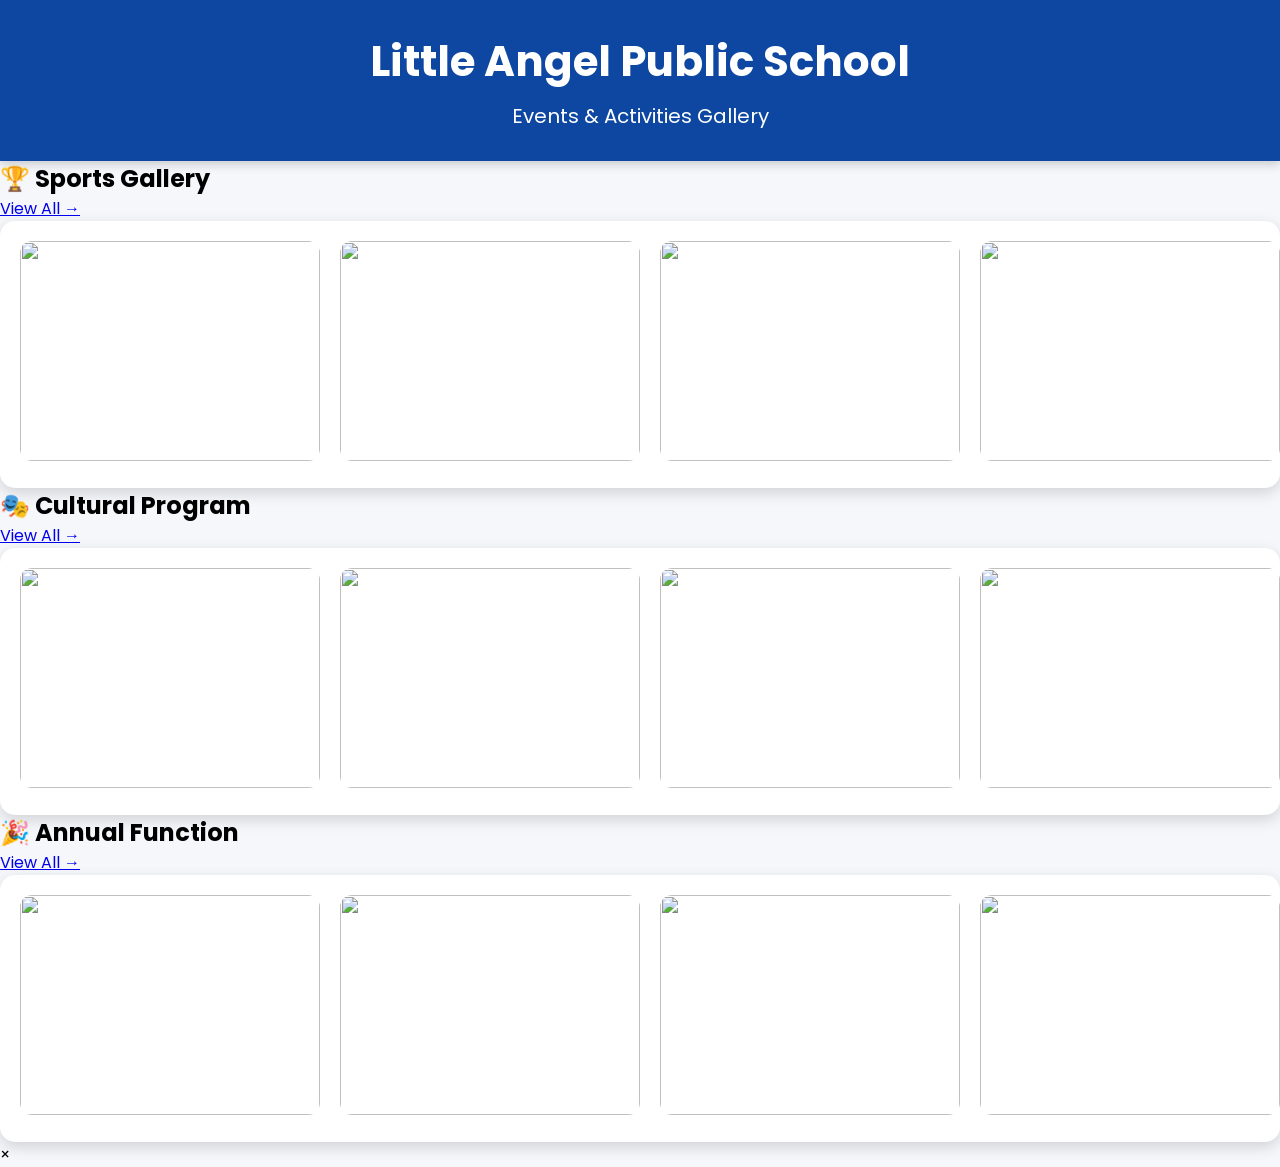
==== index.html @ ba6f6e88 "Update title and enhance gallery sections" ====
<!DOCTYPE html>
<html lang="en">
<head>
<meta charset="UTF-8">
<meta name="viewport" content="width=device-width, initial-scale=1.0">

<title>Little Angel Public School</title>

<link rel="stylesheet" href="style.css">

<link href="https://fonts.googleapis.com/css2?family=Poppins:wght@300;400;500;600;700&display=swap" rel="stylesheet">

</head>

<body>

<header class="header">

<div class="logo-area">

<h1>Little Angel Public School</h1>

<p>Events & Activities Gallery</p>

</div>

</header>

<!-- SPORTS SECTION START -->

<section class="gallery-section">

<div class="section-title">

<h2>🏆 Sports Gallery</h2>

<a href="sports.html" class="view-btn">
View All →
</a>

</div>

<div class="slider">

<div class="slide-track">

<!-- PHOTO 1 -->

<div class="slide">

<img src="https://raw.githubusercontent.com/littleangelP/gallery-slider/main/1%20(1).jpeg" onclick="openImage(this.src)">

</div>

<!-- PHOTO 2 -->

<div class="slide">

<img src="https://raw.githubusercontent.com/littleangelP/gallery-slider/main/1%20(2).jpeg" onclick="openImage(this.src)">

</div>

<!-- PHOTO 3 -->

<div class="slide">

<img src="https://raw.githubusercontent.com/littleangelP/gallery-slider/main/1%20(3).jpeg" onclick="openImage(this.src)">

</div>

<!-- PHOTO 4 -->

<div class="slide">

<img src="https://raw.githubusercontent.com/littleangelP/gallery-slider/main/1%20(4).jpeg" onclick="openImage(this.src)">

</div>

<!-- PHOTO 5 -->

<div class="slide">

<img src="https://raw.githubusercontent.com/littleangelP/gallery-slider/main/1%20(5).jpeg" onclick="openImage(this.src)">

</div>

<!-- PHOTO 6 -->

<div class="slide">

<img src="https://raw.githubusercontent.com/littleangelP/gallery-slider/main/1%20(6).jpeg" onclick="openImage(this.src)">

</div>

<!-- PHOTO 7 -->

<div class="slide">

<img src="https://raw.githubusercontent.com/littleangelP/gallery-slider/main/1%20(7).jpeg" onclick="openImage(this.src)">

</div>

<!-- PHOTO 8 -->

<div class="slide">

<img src="https://raw.githubusercontent.com/littleangelP/gallery-slider/main/1%20(8).jpeg" onclick="openImage(this.src)">

</div>

<!-- PHOTO 9 -->

<div class="slide">

<img src="https://raw.githubusercontent.com/littleangelP/gallery-slider/main/1%20(9).jpeg" onclick="openImage(this.src)">

</div>

<!-- REPEAT FOR SMOOTH LOOP -->

<div class="slide"><img src="https://raw.githubusercontent.com/littleangelP/gallery-slider/main/1%20(1).jpeg" onclick="openImage(this.src)"></div>
<div class="slide"><img src="https://raw.githubusercontent.com/littleangelP/gallery-slider/main/1%20(2).jpeg" onclick="openImage(this.src)"></div>
<div class="slide"><img src="https://raw.githubusercontent.com/littleangelP/gallery-slider/main/1%20(3).jpeg" onclick="openImage(this.src)"></div>
<div class="slide"><img src="https://raw.githubusercontent.com/littleangelP/gallery-slider/main/1%20(4).jpeg" onclick="openImage(this.src)"></div>
<div class="slide"><img src="https://raw.githubusercontent.com/littleangelP/gallery-slider/main/1%20(5).jpeg" onclick="openImage(this.src)"></div>
<div class="slide"><img src="https://raw.githubusercontent.com/littleangelP/gallery-slider/main/1%20(6).jpeg" onclick="openImage(this.src)"></div>
<div class="slide"><img src="https://raw.githubusercontent.com/littleangelP/gallery-slider/main/1%20(7).jpeg" onclick="openImage(this.src)"></div>
<div class="slide"><img src="https://raw.githubusercontent.com/littleangelP/gallery-slider/main/1%20(8).jpeg" onclick="openImage(this.src)"></div>
<div class="slide"><img src="https://raw.githubusercontent.com/littleangelP/gallery-slider/main/1%20(9).jpeg" onclick="openImage(this.src)"></div>

</div>

</div>

</section>
<!-- CULTURAL SECTION -->

<section class="gallery-section">

<div class="section-title">

<h2>🎭 Cultural Program</h2>

<a href="culture.html" class="view-btn">
View All →
</a>

</div>

<div class="slider">

<div class="slide-track">

<div class="slide">
<img src="https://via.placeholder.com/500x350/1e88e5/ffffff?text=Cultural+1" onclick="openImage(this.src)">
</div>

<div class="slide">
<img src="https://via.placeholder.com/500x350/43a047/ffffff?text=Cultural+2" onclick="openImage(this.src)">
</div>

<div class="slide">
<img src="https://via.placeholder.com/500x350/e53935/ffffff?text=Cultural+3" onclick="openImage(this.src)">
</div>

<div class="slide">
<img src="https://via.placeholder.com/500x350/f9a825/ffffff?text=Cultural+4" onclick="openImage(this.src)">
</div>

<!-- Repeat -->

<div class="slide">
<img src="https://via.placeholder.com/500x350/1e88e5/ffffff?text=Cultural+1" onclick="openImage(this.src)">
</div>

<div class="slide">
<img src="https://via.placeholder.com/500x350/43a047/ffffff?text=Cultural+2" onclick="openImage(this.src)">
</div>

</div>

</div>

</section>

<!-- ANNUAL FUNCTION -->

<section class="gallery-section">

<div class="section-title">

<h2>🎉 Annual Function</h2>

<a href="annual.html" class="view-btn">
View All →
</a>

</div>

<div class="slider">

<div class="slide-track">

<div class="slide">
<img src="https://via.placeholder.com/500x350/8e24aa/ffffff?text=Annual+1" onclick="openImage(this.src)">
</div>

<div class="slide">
<img src="https://via.placeholder.com/500x350/3949ab/ffffff?text=Annual+2" onclick="openImage(this.src)">
</div>

<div class="slide">
<img src="https://via.placeholder.com/500x350/00897b/ffffff?text=Annual+3" onclick="openImage(this.src)">
</div>

<div class="slide">
<img src="https://via.placeholder.com/500x350/f4511e/ffffff?text=Annual+4" onclick="openImage(this.src)">
</div>

<!-- Repeat -->

<div class="slide">
<img src="https://via.placeholder.com/500x350/8e24aa/ffffff?text=Annual+1" onclick="openImage(this.src)">
</div>

<div class="slide">
<img src="https://via.placeholder.com/500x350/3949ab/ffffff?text=Annual+2" onclick="openImage(this.src)">
</div>

</div>

</div>

</section>

<!-- LIGHTBOX -->

<div id="lightbox" class="lightbox" onclick="closeImage()">

<span class="close-btn">&times;</span>

<img id="lightbox-img">

</div>

<script src="script.js"></script>

</body>
</html>
---- style.css ----
*{
margin:0;
padding:0;
box-sizing:border-box;
}

body{
font-family:'Poppins',sans-serif;
background:#f5f7fb;
}

header{
background:#0d47a1;
color:#fff;
text-align:center;
padding:30px 20px;
box-shadow:0 3px 10px rgba(0,0,0,.2);
}

header h1{
font-size:42px;
font-weight:700;
}

header p{
font-size:20px;
margin-top:8px;
}

.gallery{
width:95%;
margin:40px auto;
}

.gallery h2{
font-size:32px;
color:#0d47a1;
margin-bottom:20px;
}

.slider{
overflow:hidden;
border-radius:15px;
background:#fff;
padding:20px;
box-shadow:0 5px 15px rgba(0,0,0,.15);
}

.slide-track{
display:flex;
width:calc(300px * 18);
animation:scroll 30s linear infinite;
}

.slide{
width:300px;
margin-right:20px;
flex-shrink:0;
}

.slide img{
width:100%;
height:220px;
object-fit:cover;
border-radius:12px;
transition:.4s;
}

.slide img:hover{
transform:scale(1.05);
}

@keyframes scroll{
0%{
transform:translateX(0);
}
100%{
transform:translateX(calc(-320px * 9));
}
}
@media (max-width:768px){

header h1{
font-size:28px;
}

header p{
font-size:16px;
}

.gallery h2{
font-size:24px;
}

.slide{
width:240px;
}

.slide img{
height:180px;
}

.slide-track{
width:calc(260px * 18);
}

}
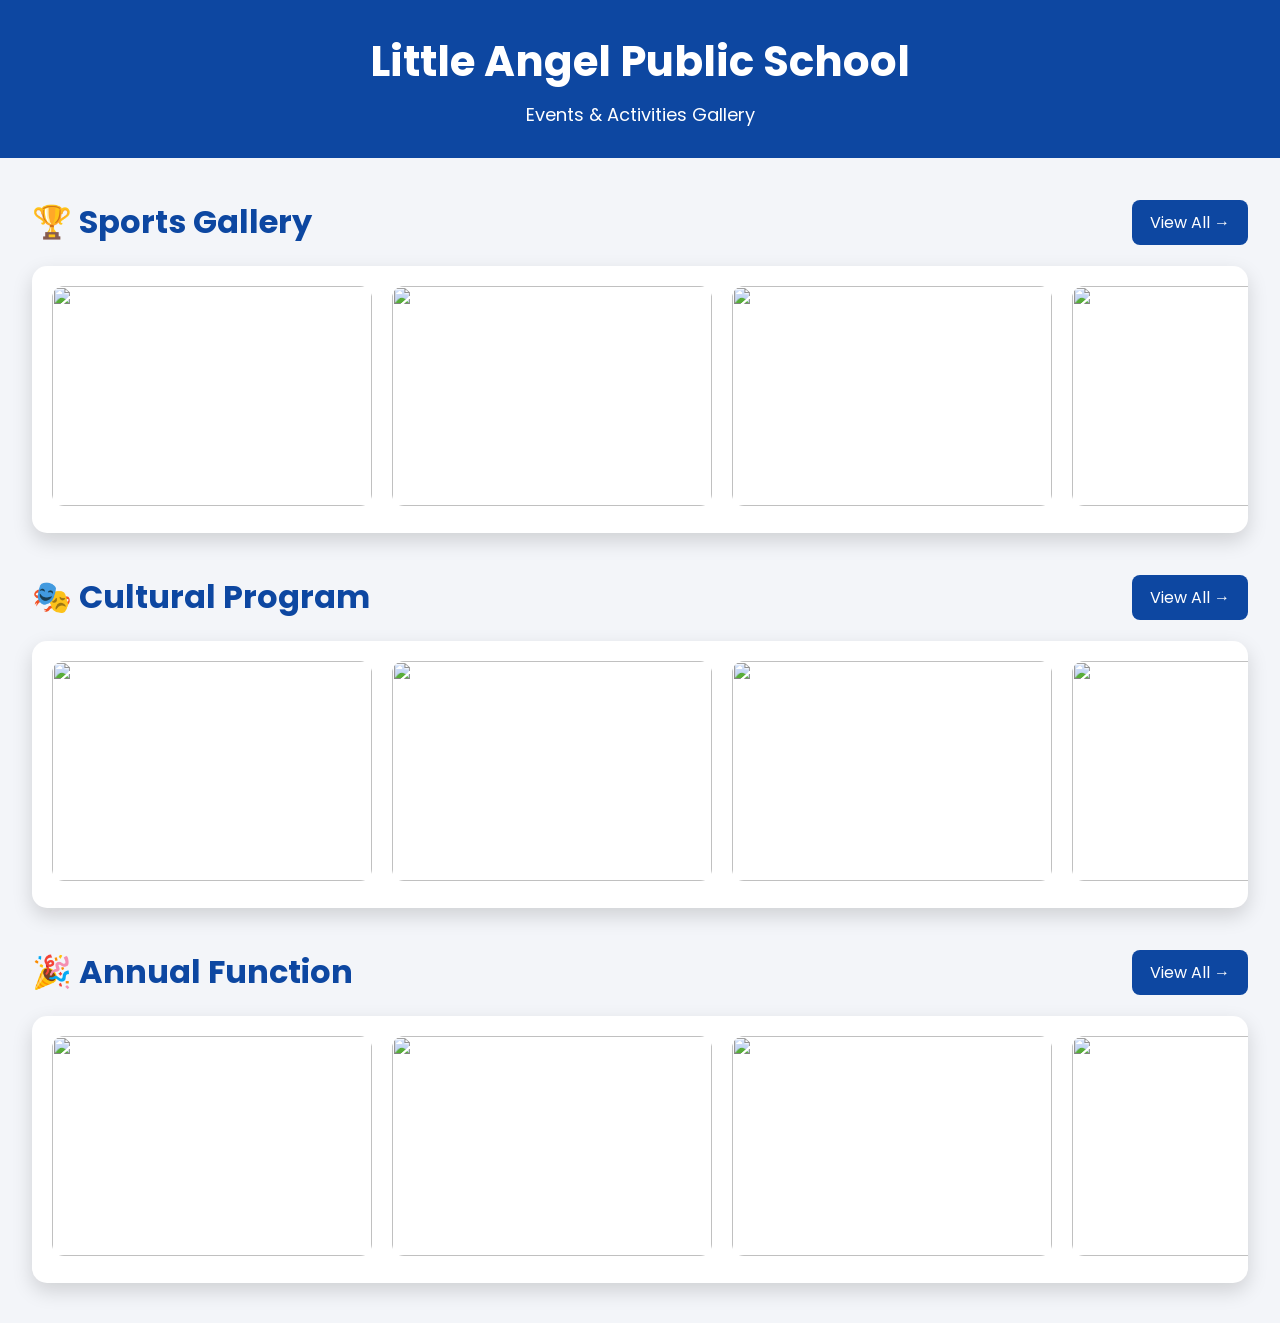
==== commit 1b92c4e6: "Update index.html" ====
--- a/index.html
+++ b/index.html
@@ -152,30 +152,50 @@
 <div class="slide-track">
 
 <div class="slide">
-<img src="https://via.placeholder.com/500x350/1e88e5/ffffff?text=Cultural+1" onclick="openImage(this.src)">
-</div>
-
-<div class="slide">
-<img src="https://via.placeholder.com/500x350/43a047/ffffff?text=Cultural+2" onclick="openImage(this.src)">
-</div>
-
-<div class="slide">
-<img src="https://via.placeholder.com/500x350/e53935/ffffff?text=Cultural+3" onclick="openImage(this.src)">
-</div>
-
-<div class="slide">
-<img src="https://via.placeholder.com/500x350/f9a825/ffffff?text=Cultural+4" onclick="openImage(this.src)">
+<img src="https://raw.githubusercontent.com/littleangelP/gallery-slider/main/1%20(1).jpeg" onclick="openImage(this.src)">
+</div>
+
+<div class="slide">
+<img src="https://raw.githubusercontent.com/littleangelP/gallery-slider/main/1%20(2).jpeg" onclick="openImage(this.src)">
+</div>
+
+<div class="slide">
+<img src="https://raw.githubusercontent.com/littleangelP/gallery-slider/main/1%20(3).jpeg" onclick="openImage(this.src)">
+</div>
+
+<div class="slide">
+<img src="https://raw.githubusercontent.com/littleangelP/gallery-slider/main/1%20(4).jpeg" onclick="openImage(this.src)">
 </div>
 
 <!-- Repeat -->
 
 <div class="slide">
-<img src="https://via.placeholder.com/500x350/1e88e5/ffffff?text=Cultural+1" onclick="openImage(this.src)">
-</div>
-
-<div class="slide">
-<img src="https://via.placeholder.com/500x350/43a047/ffffff?text=Cultural+2" onclick="openImage(this.src)">
-</div>
+<img src="https://raw.githubusercontent.com/littleangelP/gallery-slider/main/1%20(5).jpeg" onclick="openImage(this.src)">
+</div>
+
+<div class="slide">
+<img src="https://raw.githubusercontent.com/littleangelP/gallery-slider/main/1%20(6).jpeg" onclick="openImage(this.src)">
+</div>
+<div class="slide">
+<img src="https://raw.githubusercontent.com/littleangelP/gallery-slider/main/1%20(7).jpeg" onclick="openImage(this.src)">
+</div>
+  <div class="slide">
+<img src="https://raw.githubusercontent.com/littleangelP/gallery-slider/main/1%20(8).jpeg" onclick="openImage(this.src)">
+</div>
+  <div class="slide">
+<img src="https://raw.githubusercontent.com/littleangelP/gallery-slider/main/1%20(9).jpeg" onclick="openImage(this.src)">
+</div>
+  <!-- REPEAT FOR SMOOTH LOOP -->
+
+<div class="slide"><img src="https://raw.githubusercontent.com/littleangelP/gallery-slider/main/1%20(1).jpeg" onclick="openImage(this.src)"></div>
+<div class="slide"><img src="https://raw.githubusercontent.com/littleangelP/gallery-slider/main/1%20(2).jpeg" onclick="openImage(this.src)"></div>
+<div class="slide"><img src="https://raw.githubusercontent.com/littleangelP/gallery-slider/main/1%20(3).jpeg" onclick="openImage(this.src)"></div>
+<div class="slide"><img src="https://raw.githubusercontent.com/littleangelP/gallery-slider/main/1%20(4).jpeg" onclick="openImage(this.src)"></div>
+<div class="slide"><img src="https://raw.githubusercontent.com/littleangelP/gallery-slider/main/1%20(5).jpeg" onclick="openImage(this.src)"></div>
+<div class="slide"><img src="https://raw.githubusercontent.com/littleangelP/gallery-slider/main/1%20(6).jpeg" onclick="openImage(this.src)"></div>
+<div class="slide"><img src="https://raw.githubusercontent.com/littleangelP/gallery-slider/main/1%20(7).jpeg" onclick="openImage(this.src)"></div>
+<div class="slide"><img src="https://raw.githubusercontent.com/littleangelP/gallery-slider/main/1%20(8).jpeg" onclick="openImage(this.src)"></div>
+<div class="slide"><img src="https://raw.githubusercontent.com/littleangelP/gallery-slider/main/1%20(9).jpeg" onclick="openImage(this.src)"></div>
 
 </div>
 
@@ -202,30 +222,50 @@
 <div class="slide-track">
 
 <div class="slide">
-<img src="https://via.placeholder.com/500x350/8e24aa/ffffff?text=Annual+1" onclick="openImage(this.src)">
-</div>
-
-<div class="slide">
-<img src="https://via.placeholder.com/500x350/3949ab/ffffff?text=Annual+2" onclick="openImage(this.src)">
-</div>
-
-<div class="slide">
-<img src="https://via.placeholder.com/500x350/00897b/ffffff?text=Annual+3" onclick="openImage(this.src)">
-</div>
-
-<div class="slide">
-<img src="https://via.placeholder.com/500x350/f4511e/ffffff?text=Annual+4" onclick="openImage(this.src)">
+<img src="https://raw.githubusercontent.com/littleangelP/gallery-slider/main/1%20(1).jpeg" onclick="openImage(this.src)">
+</div>
+
+<div class="slide">
+<img src="https://raw.githubusercontent.com/littleangelP/gallery-slider/main/1%20(2).jpeg" onclick="openImage(this.src)">
+</div>
+
+<div class="slide">
+<img src="https://raw.githubusercontent.com/littleangelP/gallery-slider/main/1%20(3).jpeg" onclick="openImage(this.src)">
+</div>
+
+<div class="slide">
+<img src="https://raw.githubusercontent.com/littleangelP/gallery-slider/main/1%20(4).jpeg" onclick="openImage(this.src)">
 </div>
 
 <!-- Repeat -->
 
 <div class="slide">
-<img src="https://via.placeholder.com/500x350/8e24aa/ffffff?text=Annual+1" onclick="openImage(this.src)">
-</div>
-
-<div class="slide">
-<img src="https://via.placeholder.com/500x350/3949ab/ffffff?text=Annual+2" onclick="openImage(this.src)">
-</div>
+<img src="https://raw.githubusercontent.com/littleangelP/gallery-slider/main/1%20(5).jpeg" onclick="openImage(this.src)">
+</div>
+
+<div class="slide">
+<img src="https://raw.githubusercontent.com/littleangelP/gallery-slider/main/1%20(6).jpeg" onclick="openImage(this.src)">
+</div>
+<div class="slide">
+<img src="https://raw.githubusercontent.com/littleangelP/gallery-slider/main/1%20(7).jpeg" onclick="openImage(this.src)">
+</div>
+  <div class="slide">
+<img src="https://raw.githubusercontent.com/littleangelP/gallery-slider/main/1%20(8).jpeg" onclick="openImage(this.src)">
+</div>
+  <div class="slide">
+<img src="https://raw.githubusercontent.com/littleangelP/gallery-slider/main/1%20(9).jpeg" onclick="openImage(this.src)">
+</div>
+  <!-- REPEAT FOR SMOOTH LOOP -->
+
+<div class="slide"><img src="https://raw.githubusercontent.com/littleangelP/gallery-slider/main/1%20(1).jpeg" onclick="openImage(this.src)"></div>
+<div class="slide"><img src="https://raw.githubusercontent.com/littleangelP/gallery-slider/main/1%20(2).jpeg" onclick="openImage(this.src)"></div>
+<div class="slide"><img src="https://raw.githubusercontent.com/littleangelP/gallery-slider/main/1%20(3).jpeg" onclick="openImage(this.src)"></div>
+<div class="slide"><img src="https://raw.githubusercontent.com/littleangelP/gallery-slider/main/1%20(4).jpeg" onclick="openImage(this.src)"></div>
+<div class="slide"><img src="https://raw.githubusercontent.com/littleangelP/gallery-slider/main/1%20(5).jpeg" onclick="openImage(this.src)"></div>
+<div class="slide"><img src="https://raw.githubusercontent.com/littleangelP/gallery-slider/main/1%20(6).jpeg" onclick="openImage(this.src)"></div>
+<div class="slide"><img src="https://raw.githubusercontent.com/littleangelP/gallery-slider/main/1%20(7).jpeg" onclick="openImage(this.src)"></div>
+<div class="slide"><img src="https://raw.githubusercontent.com/littleangelP/gallery-slider/main/1%20(8).jpeg" onclick="openImage(this.src)"></div>
+<div class="slide"><img src="https://raw.githubusercontent.com/littleangelP/gallery-slider/main/1%20(9).jpeg" onclick="openImage(this.src)"></div>
 
 </div>
 
@@ -235,11 +275,15 @@
 
 <!-- LIGHTBOX -->
 
-<div id="lightbox" class="lightbox" onclick="closeImage()">
-
-<span class="close-btn">&times;</span>
+<div id="lightbox" class="lightbox">
+
+<span class="close-btn" onclick="closeImage()">&times;</span>
+
+<span class="prev-btn" onclick="prevImage()">❮</span>
 
 <img id="lightbox-img">
+
+<span class="next-btn" onclick="nextImage()">❯</span>
 
 </div>
 
--- a/style.css
+++ b/style.css
@@ -1,107 +1,128 @@
 *{
-margin:0;
-padding:0;
-box-sizing:border-box;
+    margin:0;
+    padding:0;
+    box-sizing:border-box;
+    font-family:'Poppins',sans-serif;
 }
 
 body{
-font-family:'Poppins',sans-serif;
-background:#f5f7fb;
+    background:#f3f5f9;
 }
 
-header{
-background:#0d47a1;
-color:#fff;
-text-align:center;
-padding:30px 20px;
-box-shadow:0 3px 10px rgba(0,0,0,.2);
+.header{
+    background:#0d47a1;
+    color:#fff;
+    text-align:center;
+    padding:30px 20px;
 }
 
-header h1{
-font-size:42px;
-font-weight:700;
+.header h1{
+    font-size:42px;
+    font-weight:700;
 }
 
-header p{
-font-size:20px;
-margin-top:8px;
+.header p{
+    margin-top:8px;
+    font-size:18px;
 }
 
-.gallery{
-width:95%;
-margin:40px auto;
+.gallery-section{
+    width:95%;
+    margin:40px auto;
 }
 
-.gallery h2{
-font-size:32px;
-color:#0d47a1;
-margin-bottom:20px;
+.section-title{
+    display:flex;
+    justify-content:space-between;
+    align-items:center;
+    margin-bottom:20px;
+}
+
+.section-title h2{
+    color:#0d47a1;
+    font-size:32px;
+}
+
+.view-btn{
+    background:#0d47a1;
+    color:#fff;
+    text-decoration:none;
+    padding:10px 18px;
+    border-radius:8px;
 }
 
 .slider{
-overflow:hidden;
-border-radius:15px;
-background:#fff;
-padding:20px;
-box-shadow:0 5px 15px rgba(0,0,0,.15);
+    overflow:hidden;
+    border-radius:15px;
+    background:#fff;
+    padding:20px;
+    box-shadow:0 8px 20px rgba(0,0,0,.15);
 }
 
 .slide-track{
-display:flex;
-width:calc(300px * 18);
-animation:scroll 30s linear infinite;
+    display:flex;
+    gap:20px;
+    width:max-content;
+    animation:scroll 35s linear infinite;
+}
+
+.slide-track:hover{
+    animation-play-state:paused;
 }
 
 .slide{
-width:300px;
-margin-right:20px;
-flex-shrink:0;
+    width:320px;
+    flex-shrink:0;
 }
 
 .slide img{
-width:100%;
-height:220px;
-object-fit:cover;
-border-radius:12px;
-transition:.4s;
+    width:100%;
+    height:220px;
+    object-fit:cover;
+    border-radius:12px;
+    cursor:pointer;
+    transition:.4s;
 }
 
 .slide img:hover{
-transform:scale(1.05);
+    transform:scale(1.05);
 }
 
 @keyframes scroll{
-0%{
-transform:translateX(0);
-}
-100%{
-transform:translateX(calc(-320px * 9));
-}
-}
-@media (max-width:768px){
-
-header h1{
-font-size:28px;
+    from{
+        transform:translateX(0);
+    }
+    to{
+        transform:translateX(-50%);
+    }
 }
 
-header p{
-font-size:16px;
+/* Lightbox */
+
+.lightbox{
+    display:none;
+    position:fixed;
+    left:0;
+    top:0;
+    width:100%;
+    height:100%;
+    background:rgba(0,0,0,.9);
+    justify-content:center;
+    align-items:center;
+    z-index:9999;
 }
 
-.gallery h2{
-font-size:24px;
+.lightbox img{
+    max-width:90%;
+    max-height:90%;
+    border-radius:10px;
 }
 
-.slide{
-width:240px;
+.close-btn{
+    position:absolute;
+    right:30px;
+    top:20px;
+    color:#fff;
+    font-size:45px;
+    cursor:pointer;
 }
-
-.slide img{
-height:180px;
-}
-
-.slide-track{
-width:calc(260px * 18);
-}
-
-}
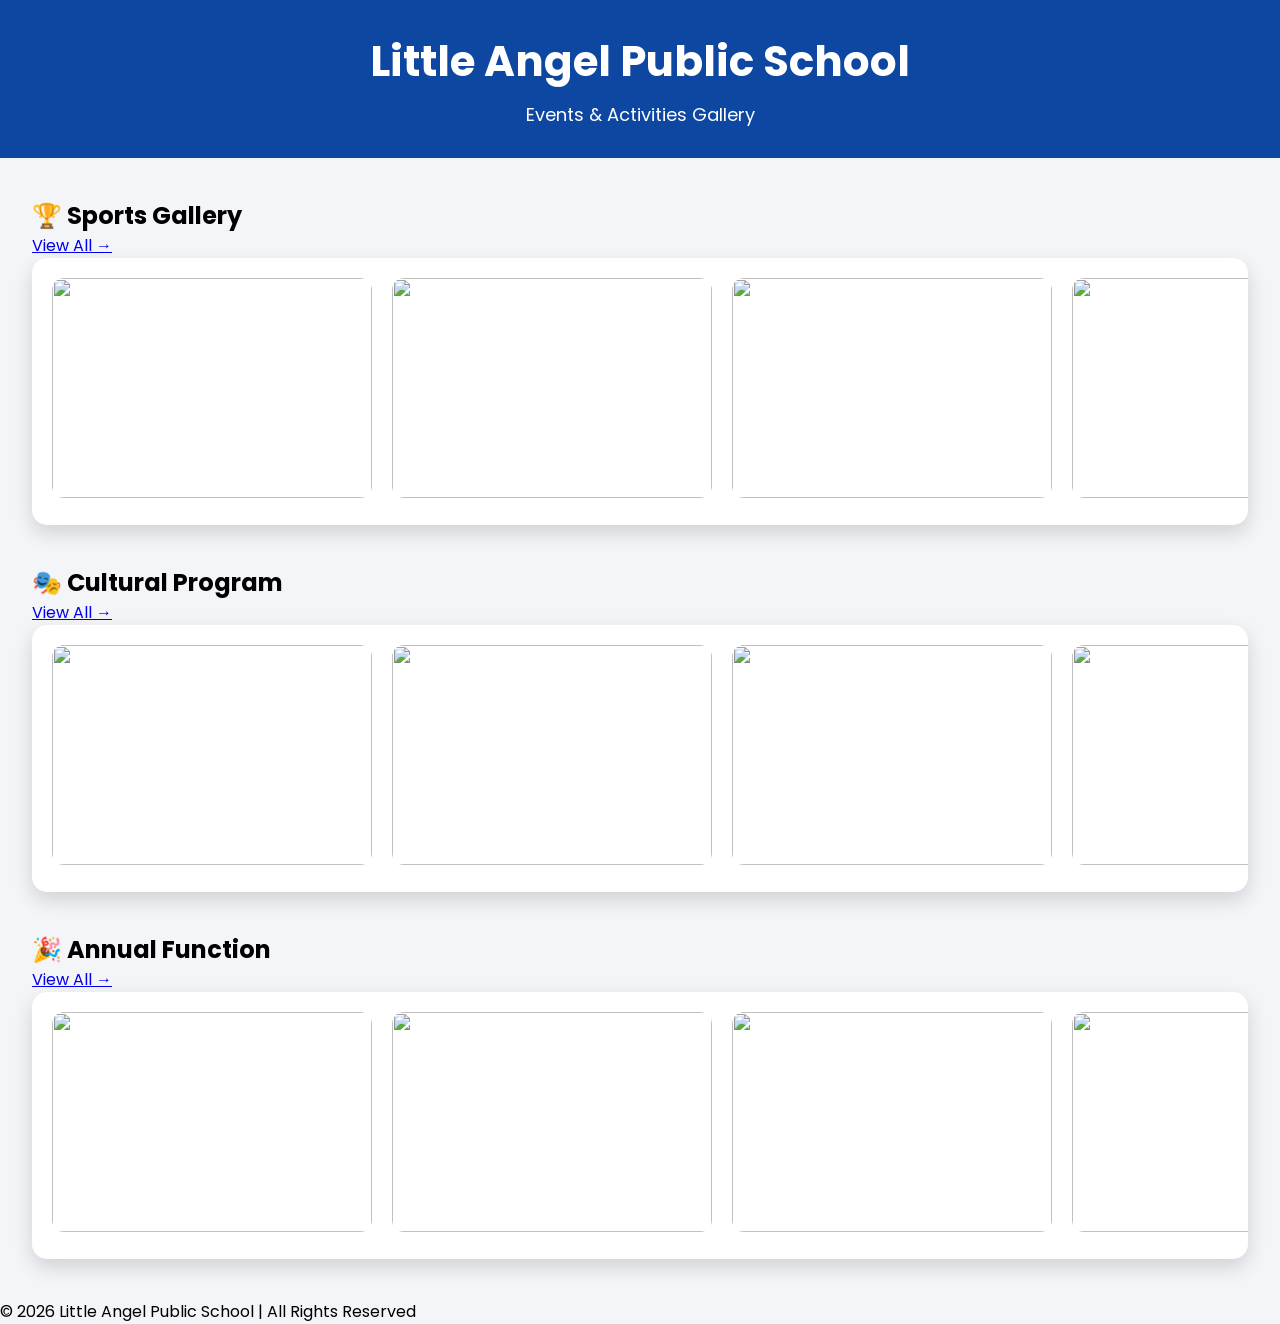
==== commit db3a3140: "Update title and improve gallery section structure" ====
--- a/index.html
+++ b/index.html
@@ -1,10 +1,13 @@
 <!DOCTYPE html>
 <html lang="en">
+
 <head>
+
 <meta charset="UTF-8">
+
 <meta name="viewport" content="width=device-width, initial-scale=1.0">
 
-<title>Little Angel Public School</title>
+<title>Little Angel Public School Gallery</title>
 
 <link rel="stylesheet" href="style.css">
 
@@ -14,9 +17,11 @@
 
 <body>
 
+<!-- ================= HEADER ================= -->
+
 <header class="header">
 
-<div class="logo-area">
+<div class="header-content">
 
 <h1>Little Angel Public School</h1>
 
@@ -26,15 +31,166 @@
 
 </header>
 
-<!-- SPORTS SECTION START -->
+<!-- =============== SPORTS SECTION =============== -->
 
 <section class="gallery-section">
 
-<div class="section-title">
+<div class="section-header">
 
 <h2>🏆 Sports Gallery</h2>
 
-<a href="sports.html" class="view-btn">
+<a href="sports.html" class="view-all">
+
+View All →
+
+</a>
+
+</div>
+
+<div class="slider">
+
+<div class="slide-track">
+
+<!-- Photo 1 -->
+
+<div class="slide">
+
+<img src="https://raw.githubusercontent.com/littleangelP/gallery-slider/main/1%20(1).jpeg"
+
+onclick="openImage(this.src)">
+
+</div>
+
+<!-- Photo 2 -->
+
+<div class="slide">
+
+<img src="https://raw.githubusercontent.com/littleangelP/gallery-slider/main/1%20(2).jpeg"
+
+onclick="openImage(this.src)">
+
+</div>
+
+<!-- Photo 3 -->
+
+<div class="slide">
+
+<img src="https://raw.githubusercontent.com/littleangelP/gallery-slider/main/1%20(3).jpeg"
+
+onclick="openImage(this.src)">
+
+</div>
+
+<!-- Photo 4 -->
+
+<div class="slide">
+
+<img src="https://raw.githubusercontent.com/littleangelP/gallery-slider/main/1%20(4).jpeg"
+
+onclick="openImage(this.src)">
+
+</div>
+
+<!-- Photo 5 -->
+
+<div class="slide">
+
+<img src="https://raw.githubusercontent.com/littleangelP/gallery-slider/main/1%20(5).jpeg"
+
+onclick="openImage(this.src)">
+
+</div>
+
+<!-- Photo 6 -->
+
+<div class="slide">
+
+<img src="https://raw.githubusercontent.com/littleangelP/gallery-slider/main/1%20(6).jpeg"
+
+onclick="openImage(this.src)">
+
+</div>
+
+<!-- Photo 7 -->
+
+<div class="slide">
+
+<img src="https://raw.githubusercontent.com/littleangelP/gallery-slider/main/1%20(7).jpeg"
+
+onclick="openImage(this.src)">
+
+</div>
+
+<!-- Photo 8 -->
+
+<div class="slide">
+
+<img src="https://raw.githubusercontent.com/littleangelP/gallery-slider/main/1%20(8).jpeg"
+
+onclick="openImage(this.src)">
+
+</div>
+
+<!-- Photo 9 -->
+
+<div class="slide">
+
+<img src="https://raw.githubusercontent.com/littleangelP/gallery-slider/main/1%20(9).jpeg"
+
+onclick="openImage(this.src)">
+
+</div>
+<!-- Duplicate Photos for Infinite Slider -->
+
+<div class="slide">
+<img src="https://raw.githubusercontent.com/littleangelP/gallery-slider/main/1%20(1).jpeg" onclick="openImage(this.src)">
+</div>
+
+<div class="slide">
+<img src="https://raw.githubusercontent.com/littleangelP/gallery-slider/main/1%20(2).jpeg" onclick="openImage(this.src)">
+</div>
+
+<div class="slide">
+<img src="https://raw.githubusercontent.com/littleangelP/gallery-slider/main/1%20(3).jpeg" onclick="openImage(this.src)">
+</div>
+
+<div class="slide">
+<img src="https://raw.githubusercontent.com/littleangelP/gallery-slider/main/1%20(4).jpeg" onclick="openImage(this.src)">
+</div>
+
+<div class="slide">
+<img src="https://raw.githubusercontent.com/littleangelP/gallery-slider/main/1%20(5).jpeg" onclick="openImage(this.src)">
+</div>
+
+<div class="slide">
+<img src="https://raw.githubusercontent.com/littleangelP/gallery-slider/main/1%20(6).jpeg" onclick="openImage(this.src)">
+</div>
+
+<div class="slide">
+<img src="https://raw.githubusercontent.com/littleangelP/gallery-slider/main/1%20(7).jpeg" onclick="openImage(this.src)">
+</div>
+
+<div class="slide">
+<img src="https://raw.githubusercontent.com/littleangelP/gallery-slider/main/1%20(8).jpeg" onclick="openImage(this.src)">
+</div>
+
+<div class="slide">
+<img src="https://raw.githubusercontent.com/littleangelP/gallery-slider/main/1%20(9).jpeg" onclick="openImage(this.src)">
+</div>
+
+</div>
+</div>
+</section>
+
+<!-- ================= CULTURAL SECTION ================= -->
+
+<section class="gallery-section">
+
+<div class="section-header">
+
+<h2>🎭 Cultural Program</h2>
+
+<a href="culture.html" class="view-all">
 View All →
 </a>
 
@@ -44,79 +200,102 @@
 
 <div class="slide-track">
 
-<!-- PHOTO 1 -->
-
-<div class="slide">
-
+<div class="slide">
 <img src="https://raw.githubusercontent.com/littleangelP/gallery-slider/main/1%20(1).jpeg" onclick="openImage(this.src)">
-
-</div>
-
-<!-- PHOTO 2 -->
-
-<div class="slide">
-
+</div>
+
+<div class="slide">
 <img src="https://raw.githubusercontent.com/littleangelP/gallery-slider/main/1%20(2).jpeg" onclick="openImage(this.src)">
-
-</div>
-
-<!-- PHOTO 3 -->
-
-<div class="slide">
-
+</div>
+
+<div class="slide">
 <img src="https://raw.githubusercontent.com/littleangelP/gallery-slider/main/1%20(3).jpeg" onclick="openImage(this.src)">
-
-</div>
-
-<!-- PHOTO 4 -->
-
-<div class="slide">
-
+</div>
+
+<div class="slide">
 <img src="https://raw.githubusercontent.com/littleangelP/gallery-slider/main/1%20(4).jpeg" onclick="openImage(this.src)">
-
-</div>
-
-<!-- PHOTO 5 -->
-
-<div class="slide">
-
+</div>
+
+<div class="slide">
 <img src="https://raw.githubusercontent.com/littleangelP/gallery-slider/main/1%20(5).jpeg" onclick="openImage(this.src)">
-
-</div>
-
-<!-- PHOTO 6 -->
-
-<div class="slide">
-
+</div>
+
+<div class="slide">
 <img src="https://raw.githubusercontent.com/littleangelP/gallery-slider/main/1%20(6).jpeg" onclick="openImage(this.src)">
-
-</div>
-
-<!-- PHOTO 7 -->
-
-<div class="slide">
-
+</div>
+
+<div class="slide">
 <img src="https://raw.githubusercontent.com/littleangelP/gallery-slider/main/1%20(7).jpeg" onclick="openImage(this.src)">
-
-</div>
-
-<!-- PHOTO 8 -->
-
-<div class="slide">
-
+</div>
+
+<div class="slide">
 <img src="https://raw.githubusercontent.com/littleangelP/gallery-slider/main/1%20(8).jpeg" onclick="openImage(this.src)">
-
-</div>
-
-<!-- PHOTO 9 -->
-
-<div class="slide">
-
+</div>
+
+<div class="slide">
 <img src="https://raw.githubusercontent.com/littleangelP/gallery-slider/main/1%20(9).jpeg" onclick="openImage(this.src)">
-
-</div>
-
-<!-- REPEAT FOR SMOOTH LOOP -->
+</div>
+<!-- Duplicate Cultural Photos -->
+
+<div class="slide">
+<img src="https://raw.githubusercontent.com/littleangelP/gallery-slider/main/1%20(1).jpeg" onclick="openImage(this.src)">
+</div>
+
+<div class="slide">
+<img src="https://raw.githubusercontent.com/littleangelP/gallery-slider/main/1%20(2).jpeg" onclick="openImage(this.src)">
+</div>
+
+<div class="slide">
+<img src="https://raw.githubusercontent.com/littleangelP/gallery-slider/main/1%20(3).jpeg" onclick="openImage(this.src)">
+</div>
+
+<div class="slide">
+<img src="https://raw.githubusercontent.com/littleangelP/gallery-slider/main/1%20(4).jpeg" onclick="openImage(this.src)">
+</div>
+
+<div class="slide">
+<img src="https://raw.githubusercontent.com/littleangelP/gallery-slider/main/1%20(5).jpeg" onclick="openImage(this.src)">
+</div>
+
+<div class="slide">
+<img src="https://raw.githubusercontent.com/littleangelP/gallery-slider/main/1%20(6).jpeg" onclick="openImage(this.src)">
+</div>
+
+<div class="slide">
+<img src="https://raw.githubusercontent.com/littleangelP/gallery-slider/main/1%20(7).jpeg" onclick="openImage(this.src)">
+</div>
+
+<div class="slide">
+<img src="https://raw.githubusercontent.com/littleangelP/gallery-slider/main/1%20(8).jpeg" onclick="openImage(this.src)">
+</div>
+
+<div class="slide">
+<img src="https://raw.githubusercontent.com/littleangelP/gallery-slider/main/1%20(9).jpeg" onclick="openImage(this.src)">
+</div>
+
+</div>
+
+</div>
+
+</section>
+
+<!-- ================= ANNUAL FUNCTION ================= -->
+
+<section class="gallery-section">
+
+<div class="section-header">
+
+<h2>🎉 Annual Function</h2>
+
+<a href="annual.html" class="view-all">
+View All →
+</a>
+
+</div>
+
+<div class="slider">
+
+<div class="slide-track">
 
 <div class="slide"><img src="https://raw.githubusercontent.com/littleangelP/gallery-slider/main/1%20(1).jpeg" onclick="openImage(this.src)"></div>
 <div class="slide"><img src="https://raw.githubusercontent.com/littleangelP/gallery-slider/main/1%20(2).jpeg" onclick="openImage(this.src)"></div>
@@ -127,65 +306,7 @@
 <div class="slide"><img src="https://raw.githubusercontent.com/littleangelP/gallery-slider/main/1%20(7).jpeg" onclick="openImage(this.src)"></div>
 <div class="slide"><img src="https://raw.githubusercontent.com/littleangelP/gallery-slider/main/1%20(8).jpeg" onclick="openImage(this.src)"></div>
 <div class="slide"><img src="https://raw.githubusercontent.com/littleangelP/gallery-slider/main/1%20(9).jpeg" onclick="openImage(this.src)"></div>
-
-</div>
-
-</div>
-
-</section>
-<!-- CULTURAL SECTION -->
-
-<section class="gallery-section">
-
-<div class="section-title">
-
-<h2>🎭 Cultural Program</h2>
-
-<a href="culture.html" class="view-btn">
-View All →
-</a>
-
-</div>
-
-<div class="slider">
-
-<div class="slide-track">
-
-<div class="slide">
-<img src="https://raw.githubusercontent.com/littleangelP/gallery-slider/main/1%20(1).jpeg" onclick="openImage(this.src)">
-</div>
-
-<div class="slide">
-<img src="https://raw.githubusercontent.com/littleangelP/gallery-slider/main/1%20(2).jpeg" onclick="openImage(this.src)">
-</div>
-
-<div class="slide">
-<img src="https://raw.githubusercontent.com/littleangelP/gallery-slider/main/1%20(3).jpeg" onclick="openImage(this.src)">
-</div>
-
-<div class="slide">
-<img src="https://raw.githubusercontent.com/littleangelP/gallery-slider/main/1%20(4).jpeg" onclick="openImage(this.src)">
-</div>
-
-<!-- Repeat -->
-
-<div class="slide">
-<img src="https://raw.githubusercontent.com/littleangelP/gallery-slider/main/1%20(5).jpeg" onclick="openImage(this.src)">
-</div>
-
-<div class="slide">
-<img src="https://raw.githubusercontent.com/littleangelP/gallery-slider/main/1%20(6).jpeg" onclick="openImage(this.src)">
-</div>
-<div class="slide">
-<img src="https://raw.githubusercontent.com/littleangelP/gallery-slider/main/1%20(7).jpeg" onclick="openImage(this.src)">
-</div>
-  <div class="slide">
-<img src="https://raw.githubusercontent.com/littleangelP/gallery-slider/main/1%20(8).jpeg" onclick="openImage(this.src)">
-</div>
-  <div class="slide">
-<img src="https://raw.githubusercontent.com/littleangelP/gallery-slider/main/1%20(9).jpeg" onclick="openImage(this.src)">
-</div>
-  <!-- REPEAT FOR SMOOTH LOOP -->
+<!-- Duplicate Annual Photos -->
 
 <div class="slide"><img src="https://raw.githubusercontent.com/littleangelP/gallery-slider/main/1%20(1).jpeg" onclick="openImage(this.src)"></div>
 <div class="slide"><img src="https://raw.githubusercontent.com/littleangelP/gallery-slider/main/1%20(2).jpeg" onclick="openImage(this.src)"></div>
@@ -203,77 +324,7 @@
 
 </section>
 
-<!-- ANNUAL FUNCTION -->
-
-<section class="gallery-section">
-
-<div class="section-title">
-
-<h2>🎉 Annual Function</h2>
-
-<a href="annual.html" class="view-btn">
-View All →
-</a>
-
-</div>
-
-<div class="slider">
-
-<div class="slide-track">
-
-<div class="slide">
-<img src="https://raw.githubusercontent.com/littleangelP/gallery-slider/main/1%20(1).jpeg" onclick="openImage(this.src)">
-</div>
-
-<div class="slide">
-<img src="https://raw.githubusercontent.com/littleangelP/gallery-slider/main/1%20(2).jpeg" onclick="openImage(this.src)">
-</div>
-
-<div class="slide">
-<img src="https://raw.githubusercontent.com/littleangelP/gallery-slider/main/1%20(3).jpeg" onclick="openImage(this.src)">
-</div>
-
-<div class="slide">
-<img src="https://raw.githubusercontent.com/littleangelP/gallery-slider/main/1%20(4).jpeg" onclick="openImage(this.src)">
-</div>
-
-<!-- Repeat -->
-
-<div class="slide">
-<img src="https://raw.githubusercontent.com/littleangelP/gallery-slider/main/1%20(5).jpeg" onclick="openImage(this.src)">
-</div>
-
-<div class="slide">
-<img src="https://raw.githubusercontent.com/littleangelP/gallery-slider/main/1%20(6).jpeg" onclick="openImage(this.src)">
-</div>
-<div class="slide">
-<img src="https://raw.githubusercontent.com/littleangelP/gallery-slider/main/1%20(7).jpeg" onclick="openImage(this.src)">
-</div>
-  <div class="slide">
-<img src="https://raw.githubusercontent.com/littleangelP/gallery-slider/main/1%20(8).jpeg" onclick="openImage(this.src)">
-</div>
-  <div class="slide">
-<img src="https://raw.githubusercontent.com/littleangelP/gallery-slider/main/1%20(9).jpeg" onclick="openImage(this.src)">
-</div>
-  <!-- REPEAT FOR SMOOTH LOOP -->
-
-<div class="slide"><img src="https://raw.githubusercontent.com/littleangelP/gallery-slider/main/1%20(1).jpeg" onclick="openImage(this.src)"></div>
-<div class="slide"><img src="https://raw.githubusercontent.com/littleangelP/gallery-slider/main/1%20(2).jpeg" onclick="openImage(this.src)"></div>
-<div class="slide"><img src="https://raw.githubusercontent.com/littleangelP/gallery-slider/main/1%20(3).jpeg" onclick="openImage(this.src)"></div>
-<div class="slide"><img src="https://raw.githubusercontent.com/littleangelP/gallery-slider/main/1%20(4).jpeg" onclick="openImage(this.src)"></div>
-<div class="slide"><img src="https://raw.githubusercontent.com/littleangelP/gallery-slider/main/1%20(5).jpeg" onclick="openImage(this.src)"></div>
-<div class="slide"><img src="https://raw.githubusercontent.com/littleangelP/gallery-slider/main/1%20(6).jpeg" onclick="openImage(this.src)"></div>
-<div class="slide"><img src="https://raw.githubusercontent.com/littleangelP/gallery-slider/main/1%20(7).jpeg" onclick="openImage(this.src)"></div>
-<div class="slide"><img src="https://raw.githubusercontent.com/littleangelP/gallery-slider/main/1%20(8).jpeg" onclick="openImage(this.src)"></div>
-<div class="slide"><img src="https://raw.githubusercontent.com/littleangelP/gallery-slider/main/1%20(9).jpeg" onclick="openImage(this.src)"></div>
-
-</div>
-
-</div>
-
-</section>
-
-<!-- LIGHTBOX -->
+<!-- ================= LIGHTBOX ================= -->
 
 <div id="lightbox" class="lightbox">
 
@@ -281,11 +332,17 @@
 
 <span class="prev-btn" onclick="prevImage()">❮</span>
 
-<img id="lightbox-img">
+<img id="lightbox-img" src="" alt="Gallery Image">
 
 <span class="next-btn" onclick="nextImage()">❯</span>
 
 </div>
+
+<footer class="footer">
+
+<p>© 2026 Little Angel Public School | All Rights Reserved</p>
+
+</footer>
 
 <script src="script.js"></script>
 
--- a/style.css
+++ b/style.css
@@ -126,3 +126,27 @@
     font-size:45px;
     cursor:pointer;
 }
+.prev-btn,
+.next-btn{
+position:absolute;
+top:50%;
+transform:translateY(-50%);
+font-size:55px;
+color:white;
+cursor:pointer;
+padding:15px;
+user-select:none;
+}
+
+.prev-btn{
+left:20px;
+}
+
+.next-btn{
+right:20px;
+}
+
+.prev-btn:hover,
+.next-btn:hover{
+color:#ffd700;
+}
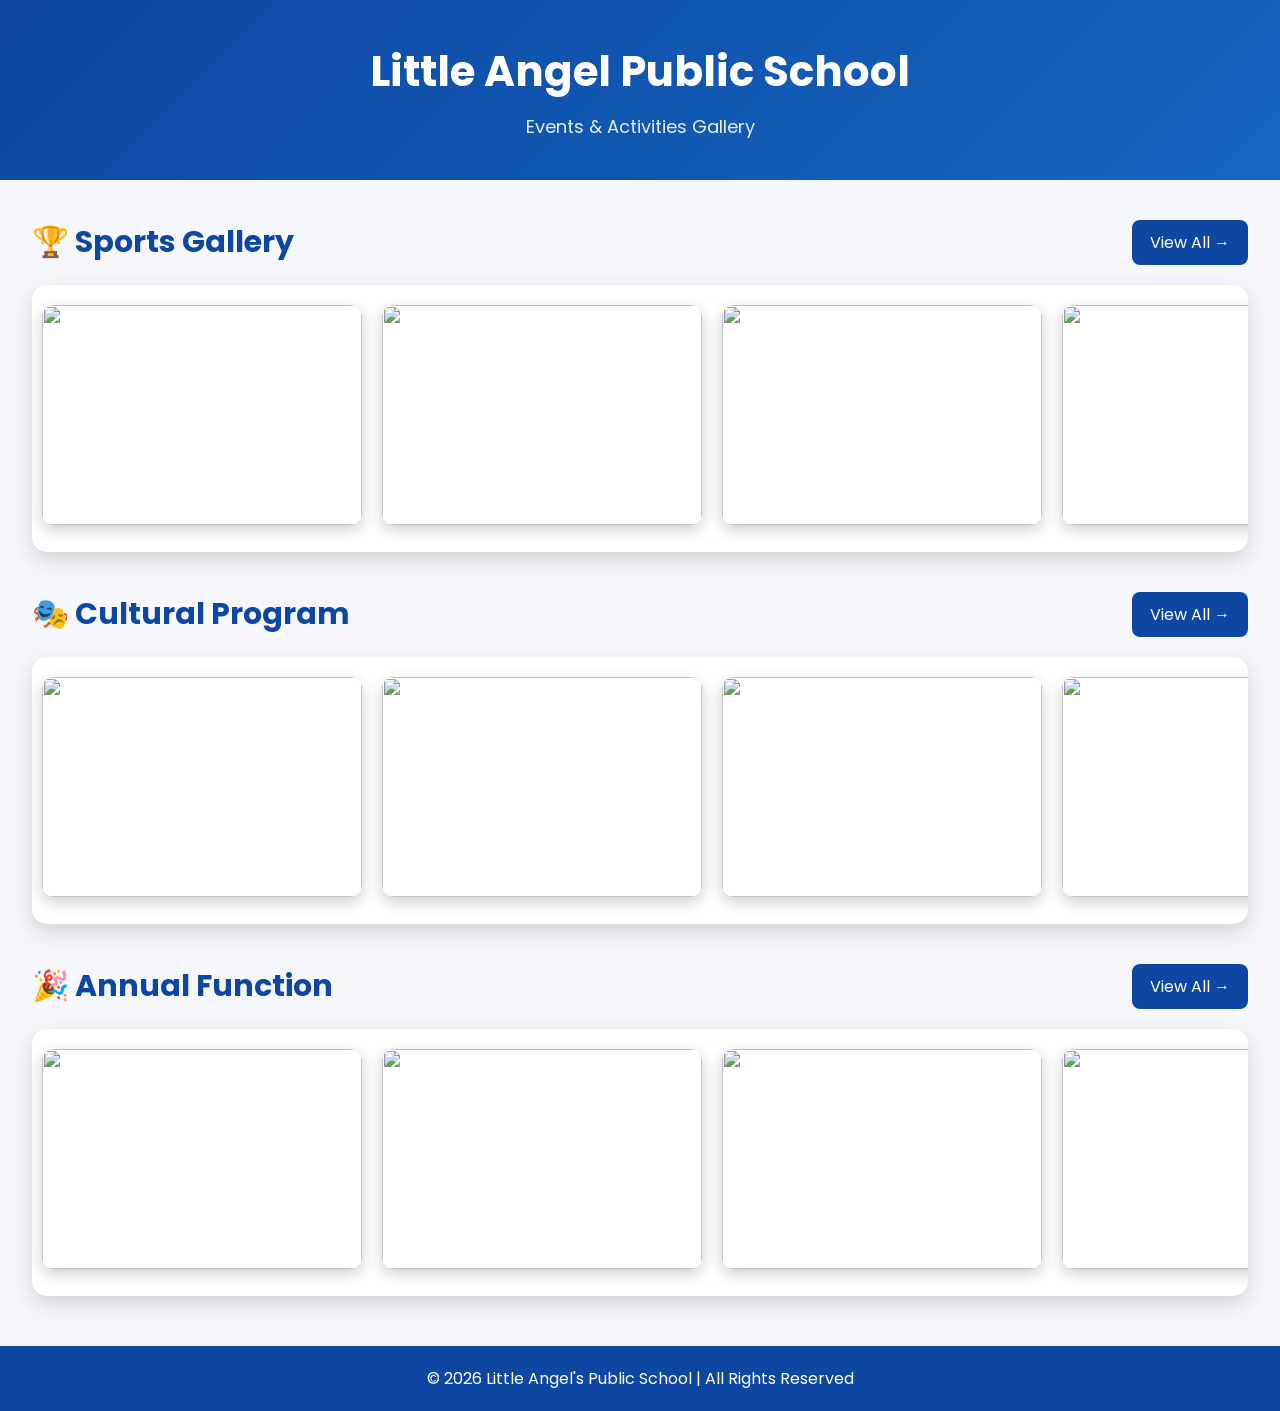
==== commit 3eb1b4e8: "Correct footer text for Little Angel's Public School" ====
--- a/index.html
+++ b/index.html
@@ -340,7 +340,7 @@
 
 <footer class="footer">
 
-<p>© 2026 Little Angel Public School | All Rights Reserved</p>
+<p>© 2026 Little Angel's Public School | All Rights Reserved</p>
 
 </footer>
 
--- a/style.css
+++ b/style.css
@@ -1,19 +1,28 @@
+/* ==========================
+   RESET
+========================== */
+
 *{
     margin:0;
     padding:0;
     box-sizing:border-box;
+}
+
+body{
     font-family:'Poppins',sans-serif;
-}
-
-body{
-    background:#f3f5f9;
-}
+    background:#f5f7fb;
+    color:#222;
+}
+
+/* ==========================
+   HEADER
+========================== */
 
 .header{
-    background:#0d47a1;
+    background:linear-gradient(135deg,#0d47a1,#1565c0);
     color:#fff;
     text-align:center;
-    padding:30px 20px;
+    padding:40px 20px;
 }
 
 .header h1{
@@ -22,56 +31,72 @@
 }
 
 .header p{
-    margin-top:8px;
+    margin-top:10px;
     font-size:18px;
-}
+    opacity:.9;
+}
+
+/* ==========================
+   SECTION
+========================== */
 
 .gallery-section{
     width:95%;
+    max-width:1400px;
     margin:40px auto;
 }
 
-.section-title{
+.section-header{
     display:flex;
     justify-content:space-between;
     align-items:center;
     margin-bottom:20px;
 }
 
-.section-title h2{
+.section-header h2{
+    font-size:30px;
     color:#0d47a1;
-    font-size:32px;
-}
-
-.view-btn{
+}
+
+.view-all{
+    text-decoration:none;
     background:#0d47a1;
-    color:#fff;
-    text-decoration:none;
+    color:white;
     padding:10px 18px;
     border-radius:8px;
-}
+    transition:.3s;
+}
+
+.view-all:hover{
+    background:#08306b;
+}
+/* ==========================
+   SLIDER
+========================== */
 
 .slider{
+    width:100%;
     overflow:hidden;
+    position:relative;
+    background:#fff;
     border-radius:15px;
-    background:#fff;
-    padding:20px;
+    padding:20px 0;
     box-shadow:0 8px 20px rgba(0,0,0,.15);
 }
 
 .slide-track{
     display:flex;
-    gap:20px;
     width:max-content;
     animation:scroll 35s linear infinite;
 }
 
-.slide-track:hover{
+.slider:hover .slide-track{
     animation-play-state:paused;
 }
 
 .slide{
     width:320px;
+    margin:0 10px;
     flex-shrink:0;
 }
 
@@ -82,6 +107,7 @@
     border-radius:12px;
     cursor:pointer;
     transition:.4s;
+    box-shadow:0 5px 15px rgba(0,0,0,.2);
 }
 
 .slide img:hover{
@@ -89,24 +115,28 @@
 }
 
 @keyframes scroll{
-    from{
-        transform:translateX(0);
-    }
-    to{
-        transform:translateX(-50%);
-    }
-}
-
-/* Lightbox */
+
+0%{
+transform:translateX(0);
+}
+
+100%{
+transform:translateX(-50%);
+}
+
+}
+/* ==========================
+   LIGHTBOX
+========================== */
 
 .lightbox{
     display:none;
     position:fixed;
+    top:0;
     left:0;
-    top:0;
     width:100%;
     height:100%;
-    background:rgba(0,0,0,.9);
+    background:rgba(0,0,0,.92);
     justify-content:center;
     align-items:center;
     z-index:9999;
@@ -115,38 +145,192 @@
 .lightbox img{
     max-width:90%;
     max-height:90%;
-    border-radius:10px;
-}
+    border-radius:12px;
+    box-shadow:0 10px 30px rgba(0,0,0,.5);
+}
+
+/* Close Button */
 
 .close-btn{
     position:absolute;
+    top:20px;
     right:30px;
-    top:20px;
+    font-size:55px;
     color:#fff;
-    font-size:45px;
     cursor:pointer;
-}
+    user-select:none;
+}
+
+/* Previous / Next */
+
 .prev-btn,
 .next-btn{
-position:absolute;
-top:50%;
-transform:translateY(-50%);
-font-size:55px;
-color:white;
-cursor:pointer;
-padding:15px;
-user-select:none;
+
+    position:absolute;
+    top:50%;
+    transform:translateY(-50%);
+
+    width:70px;
+    height:70px;
+
+    background:rgba(255,255,255,.2);
+
+    border-radius:50%;
+
+    display:flex;
+    justify-content:center;
+    align-items:center;
+
+    font-size:45px;
+    color:white;
+
+    cursor:pointer;
+
+    transition:.3s;
+
+    user-select:none;
+
 }
 
 .prev-btn{
-left:20px;
+
+    left:20px;
+
 }
 
 .next-btn{
-right:20px;
+
+    right:20px;
+
 }
 
 .prev-btn:hover,
 .next-btn:hover{
-color:#ffd700;
-}
+
+    background:#1565c0;
+
+}
+
+/* Footer */
+
+.footer{
+
+    background:#0d47a1;
+
+    color:white;
+
+    text-align:center;
+
+    padding:20px;
+
+    margin-top:50px;
+
+}
+
+/* Mobile */
+
+@media(max-width:768px){
+
+.header h1{
+
+font-size:28px;
+
+}
+
+.section-header{
+
+flex-direction:column;
+
+gap:10px;
+
+}
+
+.section-header h2{
+
+font-size:24px;
+
+}
+
+.slide{
+
+width:250px;
+
+}
+
+.slide img{
+
+height:180px;
+
+}
+
+.prev-btn,
+.next-btn{
+
+width:50px;
+height:50px;
+font-size:30px;
+
+}
+
+.close-btn{
+
+font-size:40px;
+
+}
+
+}
+/* ==========================
+   GALLERY GRID
+========================== */
+
+.gallery-grid{
+
+display:grid;
+
+grid-template-columns:repeat(auto-fit,minmax(280px,1fr));
+
+gap:25px;
+
+width:95%;
+
+max-width:1400px;
+
+margin:auto;
+
+padding:30px 0;
+
+}
+
+.gallery-grid img{
+
+width:100%;
+
+height:240px;
+
+object-fit:cover;
+
+border-radius:12px;
+
+cursor:pointer;
+
+transition:.4s;
+
+box-shadow:0 5px 15px rgba(0,0,0,.2);
+
+}
+
+.gallery-grid img:hover{
+
+transform:scale(1.05);
+
+}
+
+@media(max-width:768px){
+
+.gallery-grid{
+
+grid-template-columns:1fr;
+
+}
+
+}
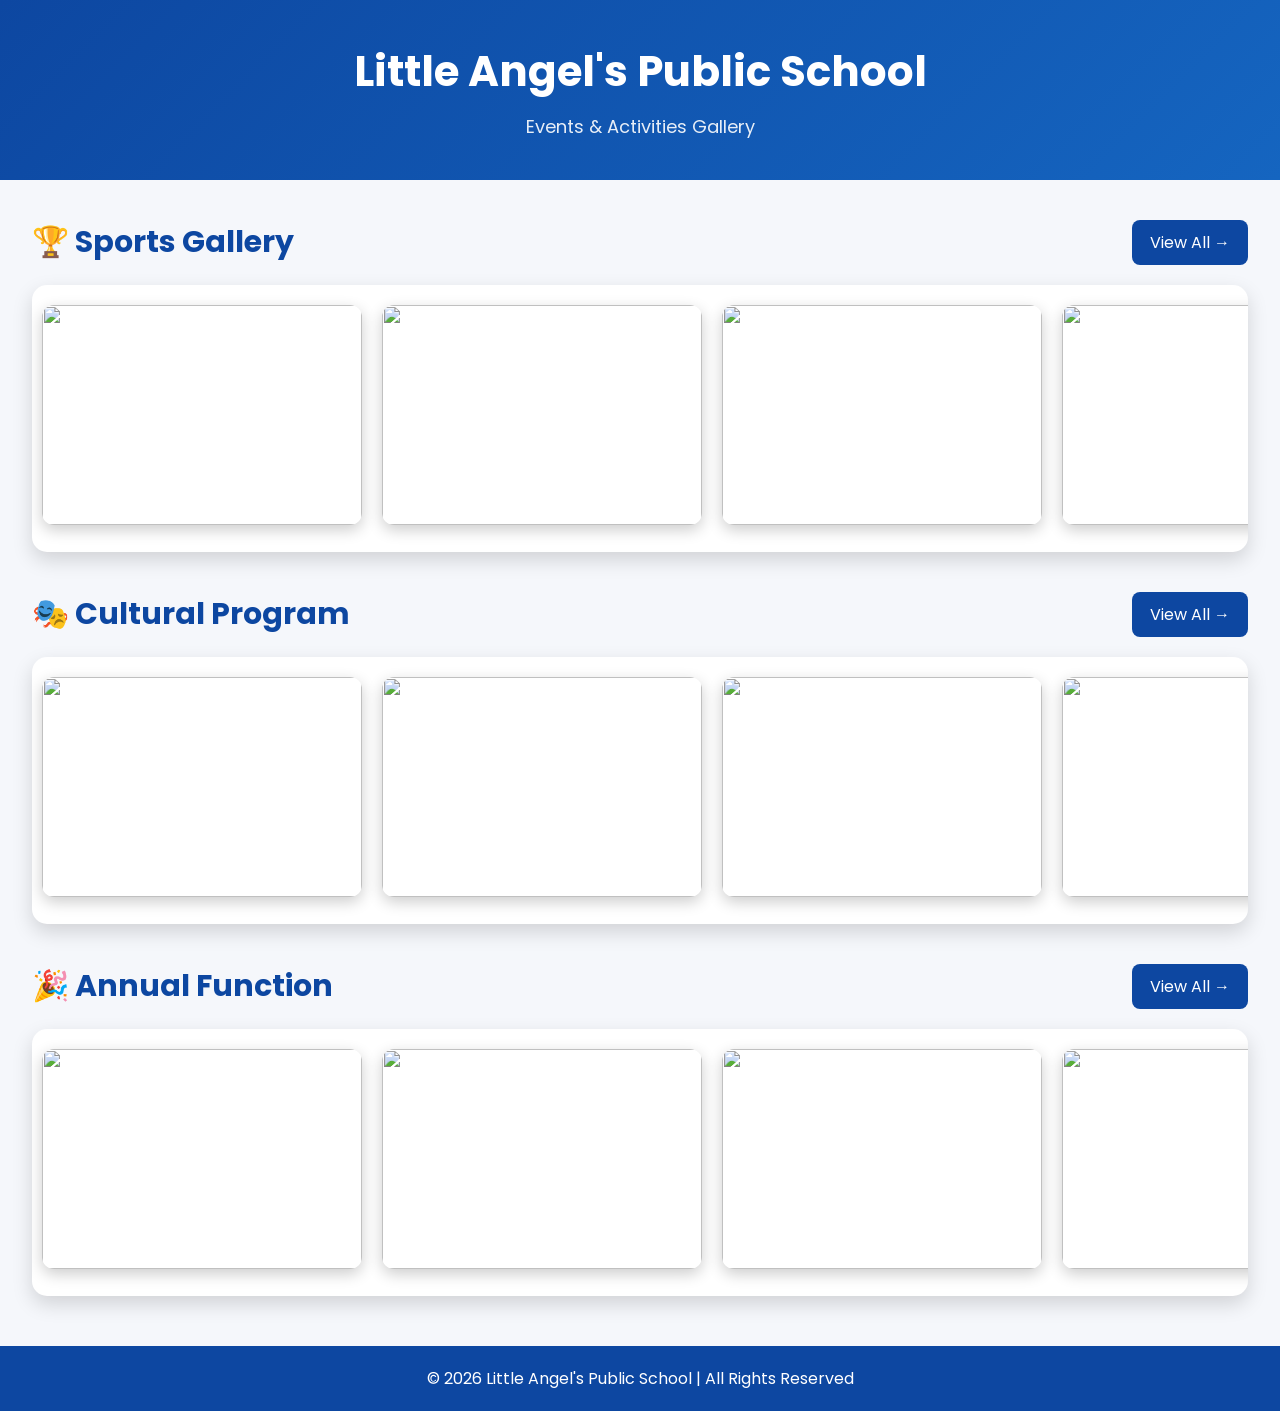
==== commit 42656816: "Update index.html" ====
--- a/index.html
+++ b/index.html
@@ -7,7 +7,7 @@
 
 <meta name="viewport" content="width=device-width, initial-scale=1.0">
 
-<title>Little Angel Public School Gallery</title>
+<title>Little Angel's Public School Gallery</title>
 
 <link rel="stylesheet" href="style.css">
 
@@ -23,7 +23,7 @@
 
 <div class="header-content">
 
-<h1>Little Angel Public School</h1>
+<h1>Little Angel's Public School</h1>
 
 <p>Events & Activities Gallery</p>
 
